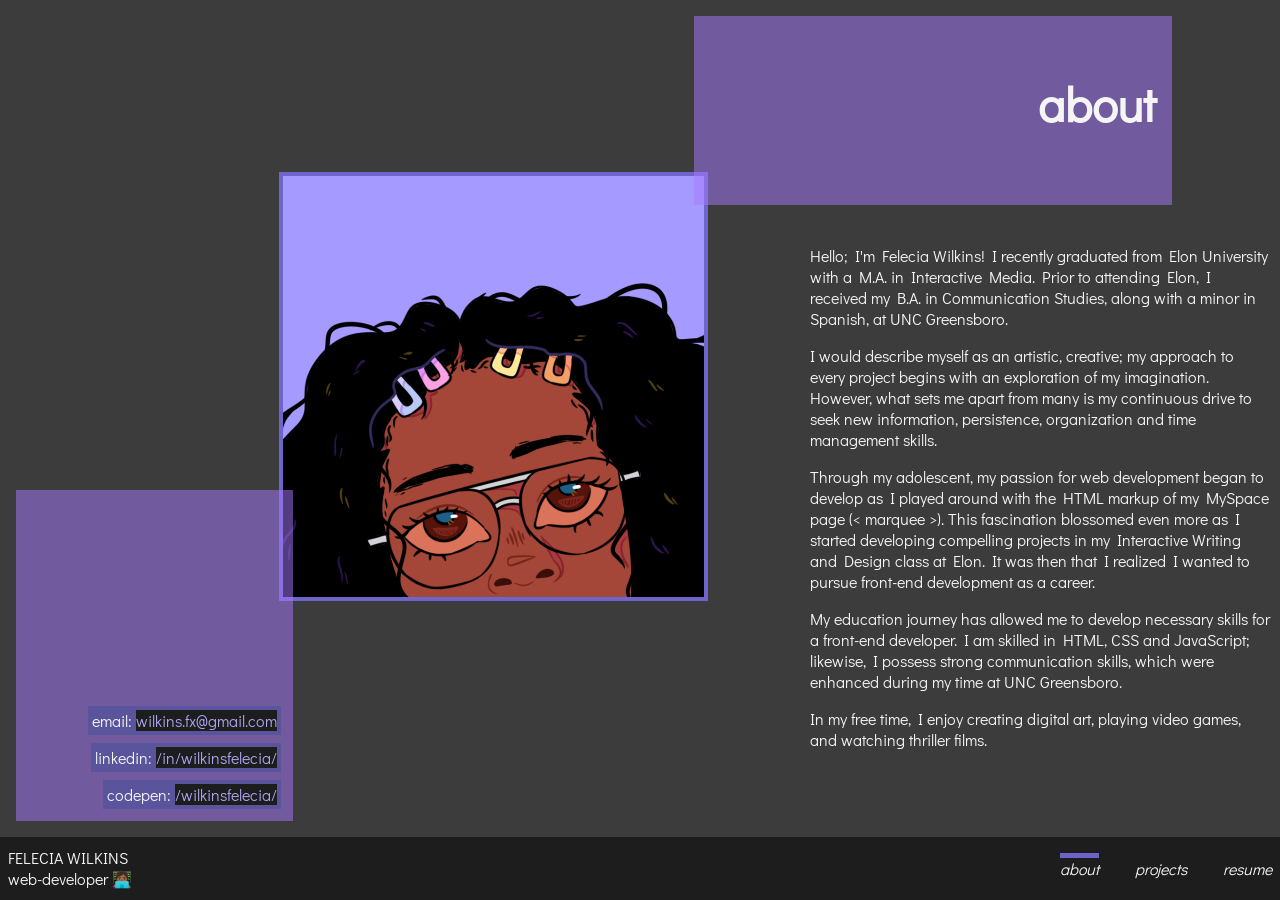
==== index.html @ f7dc7298 "updated nav" ====
<!DOCTYPE html>
<html>

<head>
    <title>felecia wilkins ♡</title>

    <meta name="viewport" content="width=device-width, initial-scale=1.0">
    <link href="https://fonts.googleapis.com/css2?family=Didact+Gothic&family=Playfair+Display&display=swap" rel="stylesheet"> 

    <link rel="stylesheet" href="css/main--style.css"/>
    <link rel="stylesheet" href="css/about--style.css"/>
</head>


<body>

<div id="main--container">
        <section id="about--title">
            <h2>about</h2>
        </section>

        <section id="about--image">
            <img src="/images/avatar.png"/>
        </section>

        <section id="about--links">
            <p>email: <a href="mailto:wilkins.fx@gmail.com" target="_self">wilkins.fx@gmail.com</a></p>
            <p>linkedin: <a href="https://www.linkedin.com/in/wilkinsfelecia/" target="_blank">/in/wilkinsfelecia/</a></p>
            <p>codepen: <a href="https://codepen.io/wilkinsfelecia" target="_blank">/wilkinsfelecia/</a></p>
        </section>

        <section id="about--details">
            <p>Hello; I'm Felecia Wilkins! I recently graduated from Elon University with a M.A. in Interactive Media. Prior to attending Elon, I received my B.A. in Communication Studies, along with a minor in Spanish, at UNC Greensboro.</p>

<p>I would describe myself as an artistic, creative; my approach to every project begins with an exploration of my imagination. However, what sets me apart from many is my continuous drive to seek new information, persistence, organization and time management skills.</p>

<p>Through my adolescent, my passion for web development began to develop as I played around with the HTML markup of my MySpace page (< marquee >). This fascination blossomed even more as I started developing compelling projects in my Interactive Writing and Design class at Elon. It was then that I realized I wanted to pursue front-end development as a career.</p>

<p>My education journey has allowed me to develop necessary skills for a front-end developer. I am skilled in HTML, CSS and JavaScript; likewise, I possess strong communication skills, which were enhanced during my time at UNC Greensboro.</p>

<p>In my free time, I enjoy creating digital art, playing video games, and watching thriller films.</p>
        </section>

    <footer>

        <section id="footer--title">
            <p>FELECIA WILKINS</p>
            <p>web-developer 👩🏾‍💻</p>
        </section>

        <section id="footer--links">
            <a href="/" class="active">about</a>
            <a href="/projects.html">projects</a>
            <a href="/files/Wilkins-Felecia-Resume-2020.pdf" target="_blank">resume</a>
        </section>

    </footer>
</div>


</body>
</html>
---- css/main--style.css ----
* {box-sizing: border-box;}
body, html {
    margin: 0; padding: 0;
    font-family: Didact Gothic, sans-serif;
}
a {text-decoration: none;}
a:hover {transition: .5s ease-in-out;}
---- css/about--style.css ----
#main--container {
    display: grid;
    grid-template-columns: .5fr .25fr 1fr .25fr 1fr .25fr;
    grid-template-rows: .5fr .25fr 1fr .25fr 1fr .25fr;

    height: 100vh;
    background: #3C3C3C;
    color: whitesmoke;

    grid-gap: 1em;
}

#main--container > * {padding: .5em;}

#about--title {
    grid-column: 4/6;
    grid-row: 1/3;

    background:  rgba(165, 123, 255, .5);

    text-align: right;
    font-size: 2em;
    order: 1;

    margin-top: .5em;
}

#about--image {
    grid-column: 2/5;
    grid-row: 3/5;
    display: flex;
    align-items: center;
    justify-content: center;
}

#about--image img {
    border: .25em solid rgb(111, 100, 204);
}

#about--links {
    grid-column: 1/3;
    grid-row: 4/6;

    background:  rgba(165, 123, 255, .5);

    display: flex;
    flex-flow: column wrap;
    align-items: flex-end;
    justify-content: flex-end;
    
    margin-left: 1em;
}

#about--links a {
    color: #aba5f2;
    background: #1D1D1D;
}

#about--links a:hover {
    /* filter: blur(.10em); */

    background: whitesmoke;
    color: black;
}

#about--links p {background: #5a549c; margin: .25em; padding: .25em;}

#about--details {
    grid-column: 5/7;
    grid-row: 3/6;

    height: 60vh;
    overflow-y: scroll;
}

footer {
    grid-column: 1/7;
    grid-row: 6/7;

    background: #1D1D1D;
    color: whitesmoke;

    display: flex;
    align-items: center;
    justify-content: flex-end;
}

footer p {margin: 0;}

#footer--title {
    margin-right: auto;
}

#footer--links a {
    margin-right: 2em;

    color: whitesmoke;
    font-style: italic;
}

#footer--links a:last-child {
    margin-right: 0em;
}

#footer--links a:hover {
    color: #7872c2;
}

footer .active {
    border-top: 5px solid #6c62c7;
}

@media (max-width: 920px) {
    #main--container {
        display: flex;
        flex-direction: column;
        height: auto;
    }

    #about--title {
        order: 0; 
        
        text-align: center;
        font-size: 2.5em;
        margin-top: 0em;
    }

    #about--title h2 {padding: 0; margin: 0;}

    #about--details {
        height: auto;
        overflow-y: auto;
    }

    #about--links {
        align-items: center;
        margin-left: 0em;

        order: 4;

        flex-direction: row;
        justify-content: space-evenly;
    }

    #about--image img {width: 45%; border-radius: 50%;}

    footer {order: 5;}
}



@media (max-width: 390px) {
    footer {
        display: flex;
        flex-flow: column wrap;
        align-items: center;
    }

    footer a {padding-left: .5em;}

    footer .active {
        border-left: 5px solid #6c62c7;
        border-top: none;
    }

    #footer--title {
        margin-right: 0em;
        margin-top: 1em;
        order: 1;
    }
    
    #footer--links a {
        margin-right: 0em;
    
        color: whitesmoke;
        font-style: italic;
        text-align: center;

        display: flex;
        flex-flow: column wrap;
    }
}
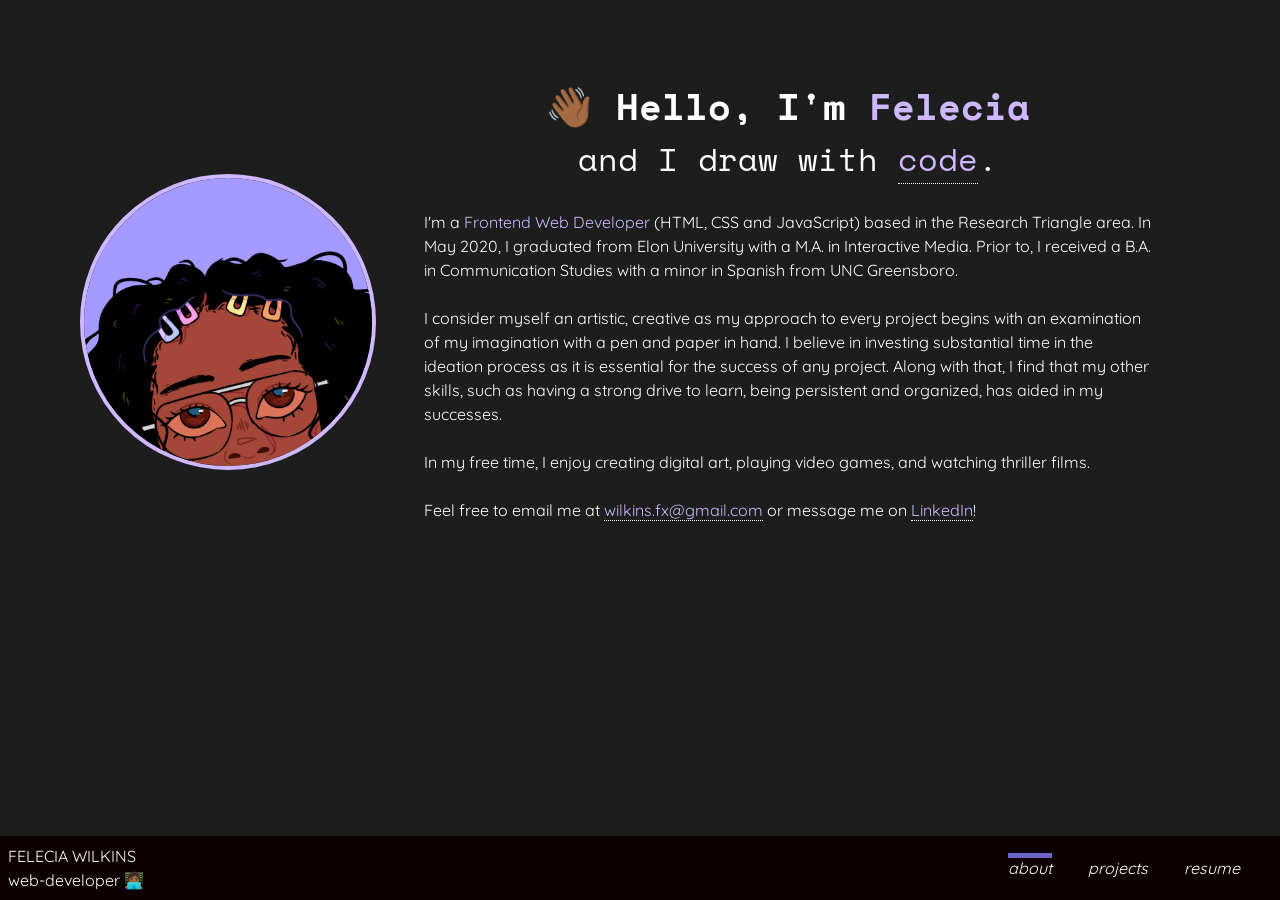
==== commit bb8c6fc5: "re-designed about page + added projects page" ====
--- a/index.html
+++ b/index.html
@@ -3,9 +3,11 @@
 
 <head>
     <title>felecia wilkins ♡</title>
+    <link rel="icon" type="image/png" href="/images/favicon.png"/>
 
     <meta name="viewport" content="width=device-width, initial-scale=1.0">
-    <link href="https://fonts.googleapis.com/css2?family=Didact+Gothic&family=Playfair+Display&display=swap" rel="stylesheet"> 
+    <link rel="preconnect" href="https://fonts.gstatic.com">
+    <link href="https://fonts.googleapis.com/css2?family=Space+Mono:wght@400;700&family=Quicksand&display=swap" rel="stylesheet"> 
 
     <link rel="stylesheet" href="css/main--style.css"/>
     <link rel="stylesheet" href="css/about--style.css"/>
@@ -13,50 +15,56 @@
 
 
 <body>
+    <div id="main--container">
+        <section id="img--container">
+            <img src="images/avatar.png" alt="digital self portrait"/>
+        </section>  
 
-<div id="main--container">
-        <section id="about--title">
-            <h2>about</h2>
+        <section id="about--container">
+            <section id="about--title">
+                <h1>👋🏾 Hello, I'm <span style="color: #CEB8FF;">Felecia</span></h1>
+                <p>and I draw with <a href="https://codepen.io/wilkinsfelecia" target="_blank">code</a>.</p>
+            </section> 
+
+            <section id="about--text">
+                <p>
+                    I'm a <span style="color: #CEB8FF;">Frontend Web Developer</span> (HTML, CSS and JavaScript) based in the Research Triangle area. In May 2020, I graduated from Elon University with a M.A. in Interactive Media.
+                    Prior to, I received a B.A. in Communication Studies with a minor in Spanish from UNC Greensboro.
+                </p>
+
+                <p>
+                    I consider myself an artistic, creative as my approach to every project begins with an examination of my imagination with a pen and paper in hand.
+                    I believe in investing substantial time in the ideation process as it is essential for the success of any project. Along with that, 
+                    I find that my other skills, such as having a strong drive to learn, being persistent and organized, has aided in my successes.
+                </p>
+
+                <p>
+                    In my free time, I enjoy creating digital art, playing video games, and watching thriller films. 
+                </p>
+
+                <p>
+                    Feel free to email me at <a href="mailto:wilkins.fx@gmail.com" target="_self">wilkins.fx@gmail.com</a> or message me on <a href="https://www.linkedin.com/in/wilkinsfelecia/" target="_blank">LinkedIn</a>!
+                </p>
+            </section>
         </section>
+    </div>
 
-        <section id="about--image">
-            <img src="/images/avatar.png"/>
-        </section>
 
-        <section id="about--links">
-            <p>email: <a href="mailto:wilkins.fx@gmail.com" target="_self">wilkins.fx@gmail.com</a></p>
-            <p>linkedin: <a href="https://www.linkedin.com/in/wilkinsfelecia/" target="_blank">/in/wilkinsfelecia/</a></p>
-            <p>codepen: <a href="https://codepen.io/wilkinsfelecia" target="_blank">/wilkinsfelecia/</a></p>
-        </section>
 
-        <section id="about--details">
-            <p>Hello; I'm Felecia Wilkins! I recently graduated from Elon University with a M.A. in Interactive Media. Prior to attending Elon, I received my B.A. in Communication Studies, along with a minor in Spanish, at UNC Greensboro.</p>
+<footer>
 
-<p>I would describe myself as an artistic, creative; my approach to every project begins with an exploration of my imagination. However, what sets me apart from many is my continuous drive to seek new information, persistence, organization and time management skills.</p>
+    <section id="footer--title">
+        <p>FELECIA WILKINS</p>
+        <p>web-developer 👩🏾‍💻</p>
+    </section>
 
-<p>Through my adolescent, my passion for web development began to develop as I played around with the HTML markup of my MySpace page (< marquee >). This fascination blossomed even more as I started developing compelling projects in my Interactive Writing and Design class at Elon. It was then that I realized I wanted to pursue front-end development as a career.</p>
+    <section id="footer--links">
+        <a href="/" class="active">about</a>
+        <a href="/projects.html">projects</a>
+        <a href="/files/Wilkins-Felecia-Resume-2020.pdf" target="_blank">resume</a>
+    </section>
 
-<p>My education journey has allowed me to develop necessary skills for a front-end developer. I am skilled in HTML, CSS and JavaScript; likewise, I possess strong communication skills, which were enhanced during my time at UNC Greensboro.</p>
-
-<p>In my free time, I enjoy creating digital art, playing video games, and watching thriller films.</p>
-        </section>
-
-    <footer>
-
-        <section id="footer--title">
-            <p>FELECIA WILKINS</p>
-            <p>web-developer 👩🏾‍💻</p>
-        </section>
-
-        <section id="footer--links">
-            <a href="/" class="active">about</a>
-            <a href="/projects.html">projects</a>
-            <a href="/files/Wilkins-Felecia-Resume-2020.pdf" target="_blank">resume</a>
-        </section>
-
-    </footer>
-</div>
-
+</footer>
 
 </body>
 </html>
--- a/css/main--style.css
+++ b/css/main--style.css
@@ -1,7 +1,92 @@
-* {box-sizing: border-box;}
+* {
+    box-sizing: border-box;
+    margin: 0; padding: 0;
+}
+
 body, html {
     margin: 0; padding: 0;
-    font-family: Didact Gothic, sans-serif;
+    height: 100vh;
+
+    background: #1D1D1D;
+    color: #FFF;
+    font: 1em Quicksand;
+
+    line-height: 1.5em;
 }
-a {text-decoration: none;}
-a:hover {transition: .5s ease-in-out;}
+
+a {
+    text-decoration: none;
+    color: #CEB8FF;
+
+    border-bottom: .05em dotted #FFF;
+}
+
+a:hover {
+    transition: .5s ease-in-out;
+    color: #FFF;
+    border-bottom: .05em dotted #CEB8FF;
+}
+
+footer {
+    position: fixed;
+    bottom: 0;
+    width: 100vw;
+
+    background: #0D0000;
+    color: #FFF;
+
+    display: flex;
+    align-items: center;
+    padding: .5em;
+}
+
+footer .active {
+    border-top: 5px solid #6c62c7;
+}
+
+#footer--links {
+    margin-left: auto;
+}
+
+#footer--links a {
+    color: #FFF;
+    font-style: italic;
+    margin-right: 2em;
+
+    border-bottom: none;
+}
+
+#footer--links a:hover, #footer--links a:focus {
+    color: #CEB8FF;
+}
+
+
+@media (max-width: 560px) {
+    footer {
+       flex-flow: column wrap;
+       justify-content: center;
+    }
+
+    #footer--links {
+        margin-left: 0;
+        margin-bottom: .5em;
+
+        display: flex;
+        flex-flow: column wrap; 
+    }
+
+    #footer--links a {
+        margin-right: 0;
+        padding-left: 10px;
+    }
+
+    #footer--title {
+        order: 2;
+    }
+
+
+    footer .active {
+        border-top: none;
+        border-left: 5px solid #6c62c7;
+    }
+}
--- a/css/about--style.css
+++ b/css/about--style.css
@@ -1,182 +1,60 @@
 #main--container {
-    display: grid;
-    grid-template-columns: .5fr .25fr 1fr .25fr 1fr .25fr;
-    grid-template-rows: .5fr .25fr 1fr .25fr 1fr .25fr;
+    display: flex;
+    flex-flow: row nowrap;
+    align-items: center;
 
-    height: 100vh;
-    background: #3C3C3C;
-    color: whitesmoke;
-
-    grid-gap: 1em;
+    padding: 5em;
 }
 
-#main--container > * {padding: .5em;}
+#img--container {
+    flex: 1  100%;
+}
+
+#img--container img {
+    width: 100%;
+
+    border-radius: 50%;
+    border: .25em solid #CEB8FF;
+}
 
 #about--title {
-    grid-column: 4/6;
-    grid-row: 1/3;
+    text-align: center;
 
-    background:  rgba(165, 123, 255, .5);
-
-    text-align: right;
+    font-family: Space Mono, monospace;
     font-size: 2em;
-    order: 1;
-
-    margin-top: .5em;
+    line-height: .15em;
 }
 
-#about--image {
-    grid-column: 2/5;
-    grid-row: 3/5;
-    display: flex;
-    align-items: center;
-    justify-content: center;
+#about--container {
+    padding: 1.5em;
 }
 
-#about--image img {
-    border: .25em solid rgb(111, 100, 204);
+#about--container p {
+    margin: 1.5em;
 }
 
-#about--links {
-    grid-column: 1/3;
-    grid-row: 4/6;
-
-    background:  rgba(165, 123, 255, .5);
-
-    display: flex;
-    flex-flow: column wrap;
-    align-items: flex-end;
-    justify-content: flex-end;
-    
-    margin-left: 1em;
-}
-
-#about--links a {
-    color: #aba5f2;
-    background: #1D1D1D;
-}
-
-#about--links a:hover {
-    /* filter: blur(.10em); */
-
-    background: whitesmoke;
-    color: black;
-}
-
-#about--links p {background: #5a549c; margin: .25em; padding: .25em;}
-
-#about--details {
-    grid-column: 5/7;
-    grid-row: 3/6;
-
-    height: 60vh;
-    overflow-y: scroll;
-}
-
-footer {
-    grid-column: 1/7;
-    grid-row: 6/7;
-
-    background: #1D1D1D;
-    color: whitesmoke;
-
-    display: flex;
-    align-items: center;
-    justify-content: flex-end;
-}
-
-footer p {margin: 0;}
-
-#footer--title {
-    margin-right: auto;
-}
-
-#footer--links a {
-    margin-right: 2em;
-
-    color: whitesmoke;
-    font-style: italic;
-}
-
-#footer--links a:last-child {
-    margin-right: 0em;
-}
-
-#footer--links a:hover {
-    color: #7872c2;
-}
-
-footer .active {
-    border-top: 5px solid #6c62c7;
-}
-
-@media (max-width: 920px) {
+@media (max-width: 890px) {
     #main--container {
-        display: flex;
-        flex-direction: column;
-        height: auto;
+        flex-flow: column wrap;  
     }
 
     #about--title {
-        order: 0; 
-        
-        text-align: center;
-        font-size: 2.5em;
-        margin-top: 0em;
+        font-size: 1.3em;
+        line-height: .5em;
     }
 
-    #about--title h2 {padding: 0; margin: 0;}
-
-    #about--details {
-        height: auto;
-        overflow-y: auto;
+    #img--container {
+        display: flex;
+        justify-content: center;
     }
-
-    #about--links {
-        align-items: center;
-        margin-left: 0em;
-
-        order: 4;
-
-        flex-direction: row;
-        justify-content: space-evenly;
+    
+    #img--container img {
+        width: 50%;
     }
-
-    #about--image img {width: 45%; border-radius: 50%;}
-
-    footer {order: 5;}
 }
 
-
-
-@media (max-width: 390px) {
-    footer {
-        display: flex;
-        flex-flow: column wrap;
-        align-items: center;
-    }
-
-    footer a {padding-left: .5em;}
-
-    footer .active {
-        border-left: 5px solid #6c62c7;
-        border-top: none;
-    }
-
-    #footer--title {
-        margin-right: 0em;
-        margin-top: 1em;
-        order: 1;
-    }
-    
-    #footer--links a {
-        margin-right: 0em;
-    
-        color: whitesmoke;
-        font-style: italic;
-        text-align: center;
-
-        display: flex;
-        flex-flow: column wrap;
+@media (max-width: 560px) {
+    #about--title {
+        line-height: 1em;
     }
 }
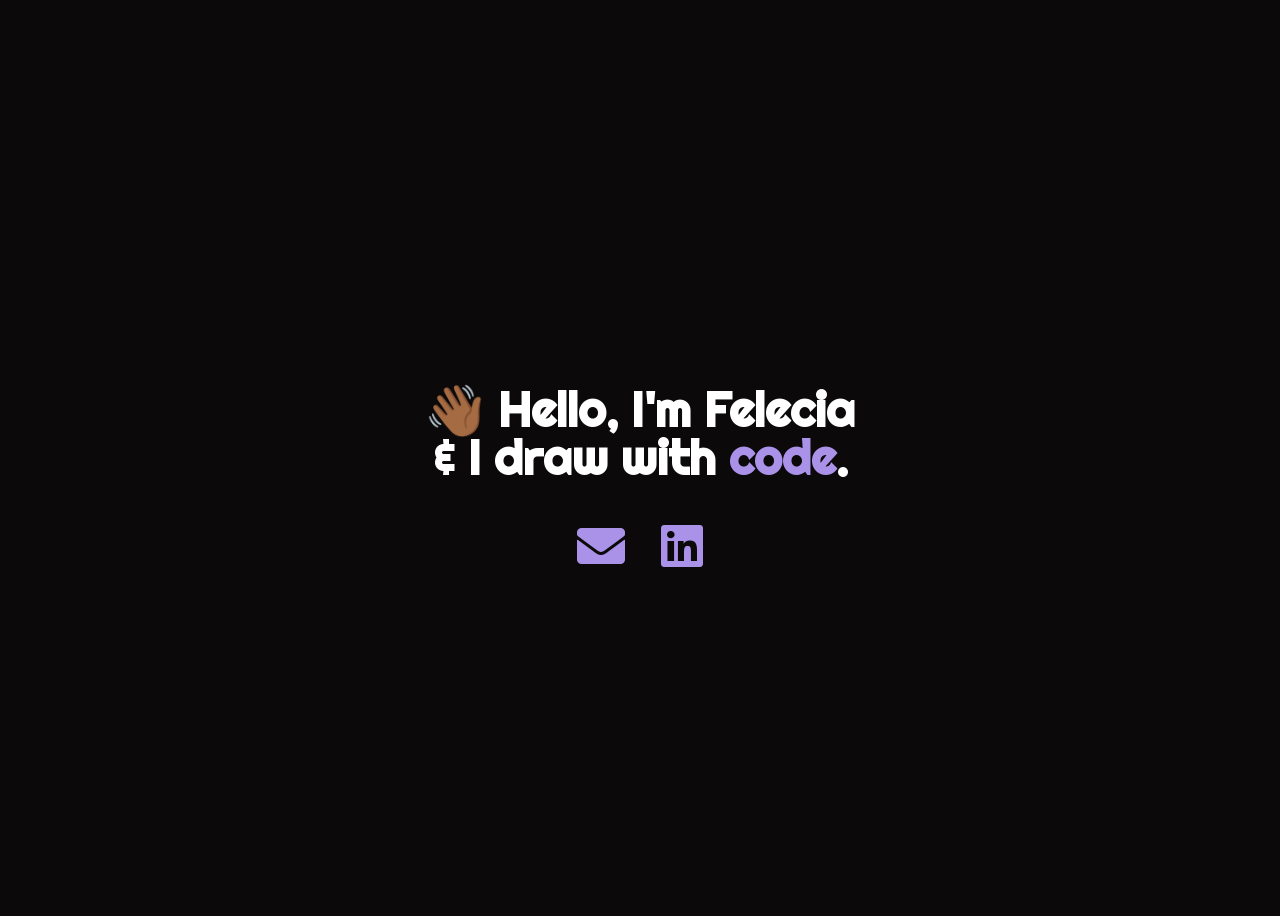
==== commit 31965b6a: "initial design / landing page" ====
--- a/index.html
+++ b/index.html
@@ -1,70 +1,35 @@
 <!DOCTYPE html>
-<html>
+<html lang="en">
+<head>
+    <meta charset="UTF-8">
+    <meta http-equiv="X-UA-Compatible" content="IE=edge">
+    <meta name="viewport" content="width=device-width, initial-scale=1.0">
+    <link rel="icon" href="images/favicon.png">
+    <title>felecia wilkins ♡</title>
 
-<head>
-    <title>felecia wilkins ♡</title>
-    <link rel="icon" type="image/png" href="/images/favicon.png"/>
+    <link rel="preconnect" href="https://fonts.googleapis.com">
+    <link rel="preconnect" href="https://fonts.gstatic.com" crossorigin>
+    <link href="https://fonts.googleapis.com/css2?family=Righteous&display=swap" rel="stylesheet"> 
 
-    <meta name="viewport" content="width=device-width, initial-scale=1.0">
-    <link rel="preconnect" href="https://fonts.gstatic.com">
-    <link href="https://fonts.googleapis.com/css2?family=Space+Mono:wght@400;700&family=Quicksand&display=swap" rel="stylesheet"> 
+    <link rel="stylesheet" href="https://cdnjs.cloudflare.com/ajax/libs/font-awesome/5.15.4/css/all.min.css" />
 
-    <link rel="stylesheet" href="css/main--style.css"/>
-    <link rel="stylesheet" href="css/about--style.css"/>
+    <link rel="stylesheet" href="css/main.css" />
+    <link rel="stylesheet" href="css/about.css" />
 </head>
+<body>
+    <section class="about">
+        <h1>👋🏾 Hello, I'm Felecia<br/>
+            &amp; I draw with <a href="https://codepen.io/wilkinsfelecia" target="_blank">code</a>.
+        </h1>
 
-
-<body>
-    <div id="main--container">
-        <section id="img--container">
-            <img src="images/avatar.png" alt="digital self portrait"/>
-        </section>  
-
-        <section id="about--container">
-            <section id="about--title">
-                <h1>👋🏾 Hello, I'm <span style="color: #CEB8FF;">Felecia</span></h1>
-                <p>and I draw with <a href="https://codepen.io/wilkinsfelecia" target="_blank">code</a>.</p>
-            </section> 
-
-            <section id="about--text">
-                <p>
-                    I'm a <span style="color: #CEB8FF;">Frontend Web Developer</span> (HTML, CSS and JavaScript) based in the Research Triangle area. In May 2020, I graduated from Elon University with a M.A. in Interactive Media.
-                    Prior to, I received a B.A. in Communication Studies with a minor in Spanish from UNC Greensboro.
-                </p>
-
-                <p>
-                    I consider myself an artistic, creative as my approach to every project begins with an examination of my imagination with a pen and paper in hand.
-                    I believe in investing substantial time in the ideation process as it is essential for the success of any project. Along with that, 
-                    I find that my other skills, such as having a strong drive to learn, being persistent and organized, has aided in my successes.
-                </p>
-
-                <p>
-                    In my free time, I enjoy creating digital art, playing video games, and watching thriller films. 
-                </p>
-
-                <p>
-                    Feel free to email me at <a href="mailto:wilkins.fx@gmail.com" target="_self">wilkins.fx@gmail.com</a> or message me on <a href="https://www.linkedin.com/in/wilkinsfelecia/" target="_blank">LinkedIn</a>!
-                </p>
-            </section>
-        </section>
-    </div>
-
-
-
-<footer>
-
-    <section id="footer--title">
-        <p>FELECIA WILKINS</p>
-        <p>web-developer 👩🏾‍💻</p>
+        <div class="connect">
+            <a href="mailto:wilkins.fx@gmail.com">
+                <i class="fas fa-envelope fa-3x"></i>
+            </a>
+            <a href="https://www.linkedin.com/in/wilkinsfelecia/" target="_blank">
+                <i class="fab fa-linkedin fa-3x"></i>
+            </a>
+        </div>
     </section>
-
-    <section id="footer--links">
-        <a href="/" class="active">about</a>
-        <a href="/projects.html">projects</a>
-        <a href="/files/Wilkins-Felecia-Resume-2020.pdf" target="_blank">resume</a>
-    </section>
-
-</footer>
-
 </body>
 </html>
--- a/css/main.css
+++ b/css/main.css
@@ -0,0 +1,30 @@
+body {
+  background-color: #0b090a;
+  color: #fff;
+  overflow: hidden;
+
+  display: flex;
+  justify-content: center;
+  align-items: center;
+  height: 100vh;
+  text-align: center;
+  line-height: 1;
+  font-family: "Righteous", cursive;
+}
+
+a {
+  color: #a992e8;
+  text-decoration: none;
+}
+    a:hover {
+        color: #fff;
+        transition: 0.5s all;
+        background-color: #5c31d3;
+    }
+
+h1 {
+  font-size: 3em;
+}
+h2 {
+  font-size: 2.5em;
+}
--- a/css/about.css
+++ b/css/about.css
@@ -0,0 +1,8 @@
+.connect a {
+  text-decoration: none;
+  margin: 0 1em;
+}
+    .connect a:hover {
+      fill: #fff;
+      background-color: transparent;
+    }
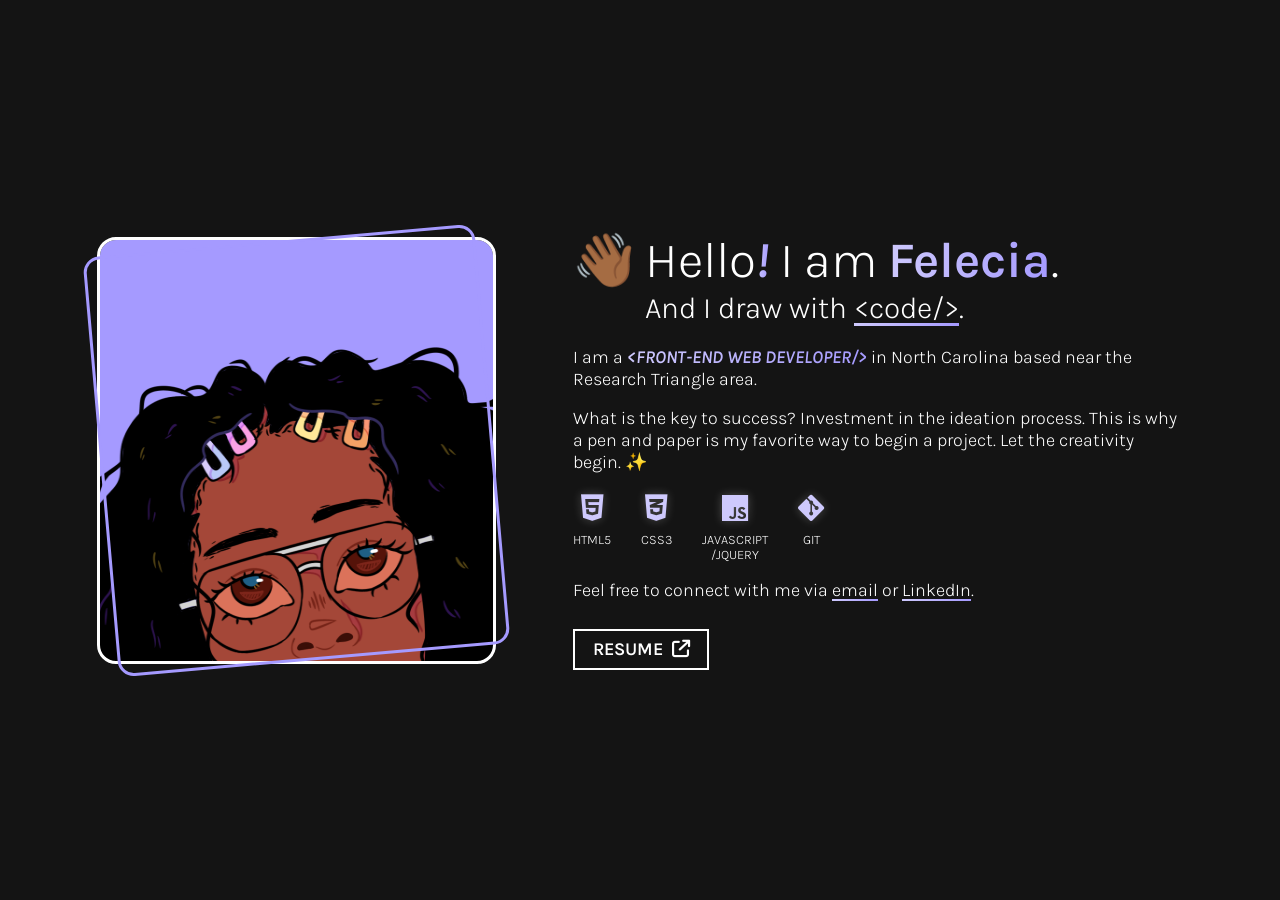
==== commit 47cce352: "Redesign portfolio" ====
--- a/index.html
+++ b/index.html
@@ -1,5 +1,6 @@
 <!DOCTYPE html>
 <html lang="en">
+
 <head>
     <meta charset="UTF-8">
     <meta http-equiv="X-UA-Compatible" content="IE=edge">
@@ -7,29 +8,95 @@
     <link rel="icon" href="images/favicon.png">
     <title>felecia wilkins ♡</title>
 
+    <!-- Google Tag Manager -->
+    <script>(function (w, d, s, l, i) {
+            w[l] = w[l] || []; w[l].push({
+                'gtm.start':
+                    new Date().getTime(), event: 'gtm.js'
+            }); var f = d.getElementsByTagName(s)[0],
+                j = d.createElement(s), dl = l != 'dataLayer' ? '&l=' + l : ''; j.async = true; j.src =
+                    'https://www.googletagmanager.com/gtm.js?id=' + i + dl; f.parentNode.insertBefore(j, f);
+        })(window, document, 'script', 'dataLayer', 'GTM-NSGBGG9');</script>
+    <!-- End Google Tag Manager -->
+
     <link rel="preconnect" href="https://fonts.googleapis.com">
     <link rel="preconnect" href="https://fonts.gstatic.com" crossorigin>
-    <link href="https://fonts.googleapis.com/css2?family=Righteous&display=swap" rel="stylesheet"> 
+    <link href="https://fonts.googleapis.com/css2?family=Karla:ital,wght@0,300;0,600;1,300;1,600&display=swap"
+        rel="stylesheet">
 
-    <link rel="stylesheet" href="https://cdnjs.cloudflare.com/ajax/libs/font-awesome/5.15.4/css/all.min.css" />
+    <link rel="stylesheet" href="https://cdnjs.cloudflare.com/ajax/libs/font-awesome/6.2.0/css/all.min.css"
+        integrity="sha512-xh6O/CkQoPOWDdYTDqeRdPCVd1SpvCA9XXcUnZS2FmJNp1coAFzvtCN9BmamE+4aHK8yyUHUSCcJHgXloTyT2A=="
+        crossorigin="anonymous" referrerpolicy="no-referrer" />
+    <link rel="stylesheet" href="./css/main.css" />
+</head>
 
-    <link rel="stylesheet" href="css/main.css" />
-    <link rel="stylesheet" href="css/about.css" />
-</head>
 <body>
-    <section class="about">
-        <h1>👋🏾 Hello, I'm Felecia<br/>
-            &amp; I draw with <a href="https://codepen.io/wilkinsfelecia" target="_blank">code</a>.
-        </h1>
+    <!-- Google Tag Manager (noscript) -->
+    <noscript><iframe src="https://www.googletagmanager.com/ns.html?id=GTM-NSGBGG9" height="0" width="0"
+            style="display:none;visibility:hidden"></iframe></noscript>
+    <!-- End Google Tag Manager (noscript) -->
 
-        <div class="connect">
-            <a href="mailto:wilkins.fx@gmail.com">
-                <i class="fas fa-envelope fa-3x"></i>
-            </a>
-            <a href="https://www.linkedin.com/in/wilkinsfelecia/" target="_blank">
-                <i class="fab fa-linkedin fa-3x"></i>
-            </a>
+    <section class="container">
+        <figure class="about__visuals">
+            <span class="about__visuals-border">&nbsp;</span>
+            <img src="/images/avatar.png" alt="Graphic of Felecia" class="about__visuals-img" />
+            <figcaption class="about__visuals-caption"><span>🤡</span></figcaption>
+        </figure>
+
+        <div class="about__text">
+            <div class="about__heading">
+                <div class="about__heading-emoji">
+                    <span class="emoji">👋🏾</span>
+                </div>
+                <div class="about__heading-text">
+                    <h1>
+                        Hello<span class="text-gradient">!</span> I am <span class="text-gradient">Felecia</span>.
+                    </h1>
+                    <h2>And I draw with <a href="https://codepen.io/wilkinsfelecia" target="_blank">&lt;code/&gt;</a>.
+                    </h2>
+                </div>
+            </div>
+
+            <div>
+                <p>I am a <span class="text-gradient">&lt;FRONT-END WEB DEVELOPER/&gt;</span> in North Carolina based
+                    near the Research Triangle area.
+                </p>
+
+                <p>
+                    What is the key to success? Investment in the ideation process. This is why a pen and paper is my
+                    favorite way to begin a project. Let the creativity begin. ✨
+                </p>
+
+                <div class="tech">
+                    <div class="tech-icon">
+                        <i class="fa-brands fa-html5"></i>
+                        <p>HTML5</p>
+                    </div>
+
+                    <div class="tech-icon">
+                        <i class="fa-brands fa-css3-alt"></i>
+                        <p>CSS3</p>
+                    </div>
+
+                    <div class="tech-icon">
+                        <i class="fa-brands fa-js"></i>
+                        <p>JavaScript<br />/jQuery</p>
+                    </div>
+
+                    <div class="tech-icon">
+                        <i class="fa-brands fa-git-alt"></i>
+                        <p>Git</p>
+                    </div>
+                </div>
+
+                <p>Feel free to connect with me via <a href="mailto:wilkins.fx@gmail.com">email</a> or <a
+                        href="https://www.linkedin.com/in/wilkinsfelecia/" target="_blank">LinkedIn</a>.</p>
+
+                <a href="https://docs.google.com/document/d/1zybC9c34iI5S-Da6lhlMwvI03K6468CwRfnj0Cnmxrc/edit"
+                    target="_blank" class="btn-resume">Resume <i class="fa-solid fa-arrow-up-right-from-square"></i></a>
+            </div>
         </div>
     </section>
 </body>
+
 </html>
--- a/css/main.css
+++ b/css/main.css
@@ -1,30 +1,316 @@
+*,
+*:before,
+*:after {
+  margin: 0;
+  padding: 0;
+  box-sizing: border-box;
+}
+
+:root {
+  font-size: 62.5%;
+  font-family: "Karla", sans-serif;
+}
+
 body {
-  background-color: #0b090a;
-  color: #fff;
+  background-color: #141414;
+  color: #FFF;
+  font-size: 1.8rem;
+  font-weight: 300;
+}
+
+a,
+a:active,
+a:link,
+a:visited {
+  display: inline-block;
+  color: #FFF;
+  text-decoration: none;
+  vertical-align: text-bottom;
+  position: relative;
   overflow: hidden;
-
+}
+
+a::after {
+  content: "";
+  position: absolute;
+  bottom: 0;
+  left: 0;
+  width: 100%;
+  height: 2.5px;
+  background-color: #a59aff;
+  transition: all 1s;
+}
+
+@supports ((-webkit-background-clip: text) or (background-clip: text)) {
+  a::after {
+    background-image: linear-gradient(to right, #CEC9FD, #a59aff);
+  }
+}
+a:hover,
+a:focus {
+  text-decoration: none;
+}
+a:hover:after,
+a:focus:after {
+  transform: translateX(20rem);
+}
+
+p {
+  margin: 1.75rem 0;
+}
+
+@-webkit-keyframes anim-pulsate {
+  0% {
+    transform: scale(1);
+  }
+  50% {
+    transform: scale(1.25);
+  }
+  100% {
+    transform: scale(1);
+  }
+}
+
+@keyframes anim-pulsate {
+  0% {
+    transform: scale(1);
+  }
+  50% {
+    transform: scale(1.25);
+  }
+  100% {
+    transform: scale(1);
+  }
+}
+@-webkit-keyframes anim-wave {
+  0% {
+    transform: rotate(0deg);
+  }
+  10% {
+    transform: rotate(15deg);
+  }
+  20% {
+    transform: rotate(-5deg);
+  }
+  30% {
+    transform: rotate(10deg);
+  }
+  40% {
+    transform: rotate(15deg);
+  }
+  70% {
+    transform: rotate(-3deg);
+  }
+  80% {
+    transform: rotate(0deg);
+  }
+  100% {
+    transform: rotate(0deg);
+  }
+}
+@keyframes anim-wave {
+  0% {
+    transform: rotate(0deg);
+  }
+  10% {
+    transform: rotate(15deg);
+  }
+  20% {
+    transform: rotate(-5deg);
+  }
+  30% {
+    transform: rotate(10deg);
+  }
+  40% {
+    transform: rotate(15deg);
+  }
+  70% {
+    transform: rotate(-3deg);
+  }
+  80% {
+    transform: rotate(0deg);
+  }
+  100% {
+    transform: rotate(0deg);
+  }
+}
+.container {
   display: flex;
+  align-items: center;
   justify-content: center;
-  align-items: center;
+  -moz-column-gap: 8rem;
+       column-gap: 8rem;
+  padding: 10rem;
   height: 100vh;
+}
+
+.about__visuals {
+  display: grid;
+  place-items: center;
+  width: 42.1rem;
+  height: 42.1rem;
+}
+.about__visuals-border {
+  grid-row: 1;
+  grid-column: 1;
+  width: 100%;
+  height: 100%;
+  border: 3px solid #a59aff;
+  border-radius: 1.6rem;
+  transform: rotate(-5deg);
+  z-index: 100;
+}
+.about__visuals-img {
+  grid-row: 1;
+  grid-column: 1;
+  border-radius: 1.6rem;
+  outline: 3px solid #FFF;
+  width: 100%;
+  height: 100%;
+}
+.about__visuals-caption {
+  grid-row: 1;
+  grid-column: 1;
+  width: 100%;
+  height: 100%;
+  font-size: 2rem;
+  background-image: linear-gradient(to bottom, rgba(206, 201, 253, 0.5), rgba(165, 154, 255, 0.5));
+  border-radius: 1.6rem;
+  transition: all 0.5s;
+  opacity: 0;
+  display: grid;
+  place-items: center;
+}
+.about__visuals:hover .about__visuals-caption {
+  opacity: 1;
+}
+.about__visuals:hover .about__visuals-caption span {
+  -webkit-animation-name: anim-pulsate;
+          animation-name: anim-pulsate;
+  -webkit-animation-duration: 2s;
+          animation-duration: 2s;
+  -webkit-animation-play-state: running;
+          animation-play-state: running;
+  -webkit-animation-iteration-count: infinite;
+          animation-iteration-count: infinite;
+}
+
+.about__text {
+  width: 65rem;
+}
+
+.text-gradient {
+  color: #CEC9FD;
+  font-weight: 600;
+}
+.text-gradient:first-of-type {
+  font-style: italic;
+}
+
+@supports ((-webkit-background-clip: text) or (background-clip: text)) {
+  .text-gradient {
+    background-image: linear-gradient(to right, #CEC9FD, #a59aff);
+    -webkit-background-clip: text;
+            background-clip: text;
+    color: transparent;
+  }
+}
+.about__heading {
+  display: flex;
+  -moz-column-gap: 1rem;
+       column-gap: 1rem;
+  margin-bottom: 2rem;
+}
+.about__heading .emoji {
+  display: inline-block;
+}
+.about__heading-emoji,
+.about__heading h1 {
+  font-size: 5rem;
+  font-weight: 300;
+}
+.about__heading h2 {
+  font-size: 3rem;
+  font-weight: 300;
+}
+.about__heading:hover .emoji {
+  -webkit-animation-name: anim-wave;
+          animation-name: anim-wave;
+  -webkit-animation-duration: 2s;
+          animation-duration: 2s;
+  -webkit-animation-play-state: running;
+          animation-play-state: running;
+  -webkit-animation-iteration-count: infinite;
+          animation-iteration-count: infinite;
+}
+
+.tech {
+  display: flex;
+  -moz-column-gap: 3rem;
+       column-gap: 3rem;
+}
+.tech-icon {
   text-align: center;
-  line-height: 1;
-  font-family: "Righteous", cursive;
-}
-
-a {
-  color: #a992e8;
+  font-size: 3rem;
+}
+.tech-icon i {
+  color: #CEC9FD;
+  text-shadow: 0 0 1rem rgba(255, 255, 255, 0.25);
+}
+.tech-icon p {
+  margin: 0.5rem 0 0 0;
+  text-transform: uppercase;
+  font-size: 1.3rem;
+}
+
+.btn-resume {
   text-decoration: none;
-}
-    a:hover {
-        color: #fff;
-        transition: 0.5s all;
-        background-color: #5c31d3;
-    }
-
-h1 {
-  font-size: 3em;
-}
-h2 {
-  font-size: 2.5em;
+  text-transform: uppercase;
+  font-weight: 600;
+  border: 2px solid #FFF;
+  padding: 0.75rem 1.75rem;
+  margin-top: 1rem;
+  transition: all 0.25s;
+}
+.btn-resume::after {
+  display: none;
+}
+.btn-resume i {
+  margin-left: 0.5rem;
+  transition: all 0.25s;
+}
+.btn-resume:hover {
+  background-color: rgba(255, 255, 255, 0.25);
+}
+.btn-resume:hover i {
+  margin-left: 1.5rem;
+}
+
+@media screen and (max-width: 67.5em) {
+  .container {
+    flex-direction: column;
+    text-align: center;
+    height: auto;
+    padding: 3rem;
+  }
+  .about__visuals {
+    width: 20rem;
+    height: 20rem;
+  }
+  .about__heading {
+    display: block;
+    margin-top: 1.5rem;
+  }
+  .about__heading h1 {
+    font-size: 3.5rem;
+  }
+  .about__heading h2 {
+    font-size: 2.5rem;
+  }
+  .about__text {
+    width: auto;
+  }
+  .tech {
+    justify-content: center;
+  }
 }
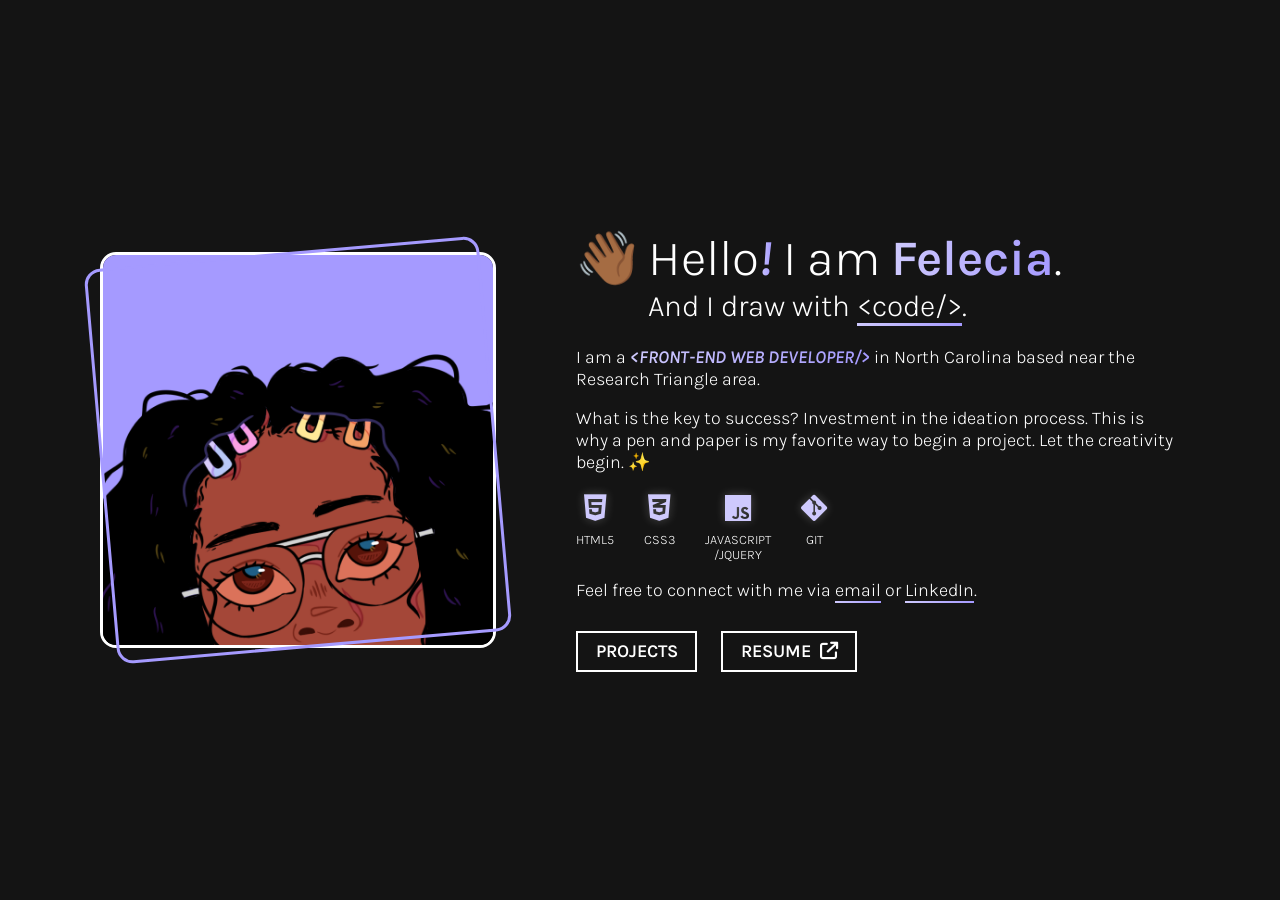
==== commit 74492a0c: "Add projects section; CSS tweaks" ====
--- a/index.html
+++ b/index.html
@@ -36,7 +36,7 @@
             style="display:none;visibility:hidden"></iframe></noscript>
     <!-- End Google Tag Manager (noscript) -->
 
-    <section class="container">
+    <section class="container container-about">
         <figure class="about__visuals">
             <span class="about__visuals-border">&nbsp;</span>
             <img src="/images/avatar.png" alt="Graphic of Felecia" class="about__visuals-img" />
@@ -92,11 +92,54 @@
                 <p>Feel free to connect with me via <a href="mailto:wilkins.fx@gmail.com">email</a> or <a
                         href="https://www.linkedin.com/in/wilkinsfelecia/" target="_blank">LinkedIn</a>.</p>
 
+                <a href="#projects" class="btn-outline btn-projects">Projects</a>
                 <a href="https://docs.google.com/document/d/1zybC9c34iI5S-Da6lhlMwvI03K6468CwRfnj0Cnmxrc/edit"
-                    target="_blank" class="btn-resume">Resume <i class="fa-solid fa-arrow-up-right-from-square"></i></a>
+                    target="_blank" class="btn-outline btn-resume">Resume <i
+                        class="fa-solid fa-arrow-up-right-from-square"></i></a>
             </div>
         </div>
     </section>
+
+    <section class="container container-projects hidden" id="projects">
+        <div class="heading">
+            <p>Find me on <a href="https://github.com/wilkinsfelecia/" target="_blank">GitHub</a> or <a
+                    href="https://codepen.io/wilkinsfelecia" target="_blank">CodePen</a>.</p>
+            <h2><span class="text-gradient">#</span>projects</h2>
+        </div>
+
+        <div class="row">
+            <div class="col-6">
+                <a href="https://wilkinsfelecia.github.io/calculate-the-average" class="has-image" target="_blank">
+                    <img src="./images/calculate-the-average.jpg" alt="Screenshot of Calculate the Average"
+                        loading="lazy" />
+                </a>
+            </div>
+
+            <div class="col-6">
+                <h3>Calculate the Average</h3>
+                <p>Aren't you fatigued from opening pre-installed calculator applications to determine the average of a
+                    set of numbers?
+                    <em>(No, no one has ever said that.)</em>
+                </p>
+
+                <p>The goal of this project was to create a web-based calculator that generates the sum and average of
+                    entered numbers.</p>
+
+                <ul class="tech-used">
+                    <li>HTML5</li>
+                    <li>SCSS</li>
+                    <li>ES6+</li>
+                </ul>
+                <a href="https://github.com/wilkinsfelecia/calculate-the-average" target="_blank"
+                    class="btn-outline">source code</a>
+                <a href="https://wilkinsfelecia.github.io/calculate-the-average" target="_blank"
+                    class="btn-outline">visit project</a>
+            </div>
+        </div>
+
+    </section>
+
+    <script src="./js/main.js"></script>
 </body>
 
 </html>
--- a/css/main.css
+++ b/css/main.css
@@ -4,6 +4,7 @@
   margin: 0;
   padding: 0;
   box-sizing: border-box;
+  scroll-behavior: smooth;
 }
 
 :root {
@@ -12,7 +13,6 @@
 }
 
 body {
-  background-color: #141414;
   color: #FFF;
   font-size: 1.8rem;
   font-weight: 300;
@@ -25,7 +25,8 @@
   display: inline-block;
   color: #FFF;
   text-decoration: none;
-  vertical-align: text-bottom;
+  vertical-align: text-top;
+  padding-bottom: 2px;
   position: relative;
   overflow: hidden;
 }
@@ -38,7 +39,7 @@
   width: 100%;
   height: 2.5px;
   background-color: #a59aff;
-  transition: all 1s;
+  transition: all 0.5s;
 }
 
 @supports ((-webkit-background-clip: text) or (background-clip: text)) {
@@ -52,7 +53,65 @@
 }
 a:hover:after,
 a:focus:after {
-  transform: translateX(20rem);
+  transform: translateX(101%);
+}
+
+a.btn-outline {
+  text-decoration: none;
+  text-transform: uppercase;
+  font-weight: 600;
+  border: 2px solid #FFF;
+  padding: 0.75rem 1.75rem;
+  margin-top: 1rem;
+  transition: all 0.25s;
+}
+a.btn-outline::after {
+  display: none;
+}
+a.btn-outline:not(:last-of-type) {
+  margin-right: 2rem;
+}
+a.btn-outline i {
+  margin-left: 0.5rem;
+  transition: all 0.25s;
+}
+a.btn-outline:hover {
+  background-color: rgba(255, 255, 255, 0.25);
+}
+a.btn-outline:hover i {
+  margin-left: 1.5rem;
+}
+
+a.btn-link {
+  font-weight: 600;
+  padding-bottom: 0.5rem;
+  transition: all 0.5s;
+}
+a.btn-link:after {
+  display: none;
+}
+a.btn-link:not(:last-of-type) {
+  margin-right: 3rem;
+}
+a.btn-link i {
+  margin-right: 0.5rem;
+  vertical-align: middle;
+}
+
+h1 {
+  font-size: 5rem;
+  font-weight: 300;
+}
+
+h2 {
+  font-size: 3rem;
+  font-weight: 300;
+}
+
+h3 {
+  font-size: 2.25rem;
+  font-weight: 300;
+  font-style: italic;
 }
 
 p {
@@ -134,21 +193,79 @@
     transform: rotate(0deg);
   }
 }
+.hidden {
+  display: none;
+}
+
+.row {
+  display: flex;
+  align-items: center;
+  gap: 4rem;
+}
+.row-reverse {
+  flex-direction: row-reverse;
+}
+.row ~ .row {
+  padding-top: 5rem;
+}
+.row:not(:last-of-type) {
+  border-bottom: 2px solid rgba(255, 255, 255, 0.25);
+  padding-bottom: 5rem;
+}
+
+.row .col-6 {
+  width: 50%;
+}
+
+@media screen and (max-width: 48em) {
+  body {
+    font-size: 1.6rem;
+  }
+  h1 {
+    font-size: 3.5rem;
+  }
+  h2 {
+    font-size: 2.5rem;
+  }
+  h3 {
+    font-size: 2rem;
+  }
+  a.btn-outline {
+    width: 100%;
+    text-align: center;
+  }
+  a.btn-outline:not(:last-of-type) {
+    margin-bottom: 0;
+  }
+  a.btn-link:not(:last-of-type) {
+    margin-bottom: 2rem;
+  }
+  .row {
+    flex-direction: column;
+    gap: 2rem;
+  }
+  .row [class^=col] {
+    width: 100%;
+  }
+}
 .container {
+  padding: 10rem;
+  min-height: 100vh;
+  height: auto;
+}
+
+.container-about {
+  background-color: #141414;
   display: flex;
   align-items: center;
   justify-content: center;
   -moz-column-gap: 8rem;
        column-gap: 8rem;
-  padding: 10rem;
-  height: 100vh;
 }
 
 .about__visuals {
   display: grid;
   place-items: center;
-  width: 42.1rem;
-  height: 42.1rem;
 }
 .about__visuals-border {
   grid-row: 1;
@@ -164,9 +281,9 @@
   grid-row: 1;
   grid-column: 1;
   border-radius: 1.6rem;
-  outline: 3px solid #FFF;
+  border: 3px solid #FFF;
   width: 100%;
-  height: 100%;
+  height: auto;
 }
 .about__visuals-caption {
   grid-row: 1;
@@ -224,14 +341,8 @@
 .about__heading .emoji {
   display: inline-block;
 }
-.about__heading-emoji,
-.about__heading h1 {
+.about__heading-emoji {
   font-size: 5rem;
-  font-weight: 300;
-}
-.about__heading h2 {
-  font-size: 3rem;
-  font-weight: 300;
 }
 .about__heading:hover .emoji {
   -webkit-animation-name: anim-wave;
@@ -263,33 +374,59 @@
   font-size: 1.3rem;
 }
 
-.btn-resume {
-  text-decoration: none;
+.container-projects {
+  background-color: #1b1b1b;
+}
+.container-projects .heading {
+  margin-bottom: 2rem;
+}
+.container-projects .heading p {
+  display: block;
+  font-size: 1.4rem;
+  margin: 0;
+}
+.container-projects a.has-image {
+  position: relative;
+  border-radius: 0.5rem;
+  line-height: 0;
+  padding-bottom: 0;
+}
+.container-projects a.has-image:before {
+  content: "";
+  position: absolute;
+  width: 100%;
+  height: 100%;
+  background-color: #a59aff;
+  mix-blend-mode: color;
+  filter: brightness(0.8);
+  transition: background-color 0.5s, mix-blend-mode 1s, filter 2s;
+}
+.container-projects a.has-image:after {
+  display: none;
+}
+.container-projects a.has-image:hover::before {
+  background-color: transparent;
+  filter: none;
+}
+.container-projects img {
+  width: auto;
+  max-width: 100%;
+  border-radius: 0.5rem;
+}
+.container-projects ul.tech-used {
+  list-style: none;
+  margin: 1rem 0;
+  font-size: 1.2rem;
+  font-family: monospace;
   text-transform: uppercase;
-  font-weight: 600;
-  border: 2px solid #FFF;
-  padding: 0.75rem 1.75rem;
-  margin-top: 1rem;
-  transition: all 0.25s;
-}
-.btn-resume::after {
-  display: none;
-}
-.btn-resume i {
-  margin-left: 0.5rem;
-  transition: all 0.25s;
-}
-.btn-resume:hover {
-  background-color: rgba(255, 255, 255, 0.25);
-}
-.btn-resume:hover i {
-  margin-left: 1.5rem;
-}
-
-@media screen and (max-width: 67.5em) {
+  display: flex;
+  flex-wrap: wrap;
+  gap: 2rem;
+}
+
+@media screen and (max-width: 48em) {
   .container {
     flex-direction: column;
-    text-align: center;
     height: auto;
     padding: 3rem;
   }
@@ -298,19 +435,17 @@
     height: 20rem;
   }
   .about__heading {
-    display: block;
     margin-top: 1.5rem;
   }
-  .about__heading h1 {
-    font-size: 3.5rem;
-  }
-  .about__heading h2 {
-    font-size: 2.5rem;
-  }
   .about__text {
-    width: auto;
-  }
-  .tech {
-    justify-content: center;
+    width: 100%;
+  }
+  .container-projects .heading p {
+    font-size: 1.4rem;
+  }
+}
+@media screen and (max-width: 25em) {
+  .about__heading {
+    flex-direction: row-reverse;
   }
 }
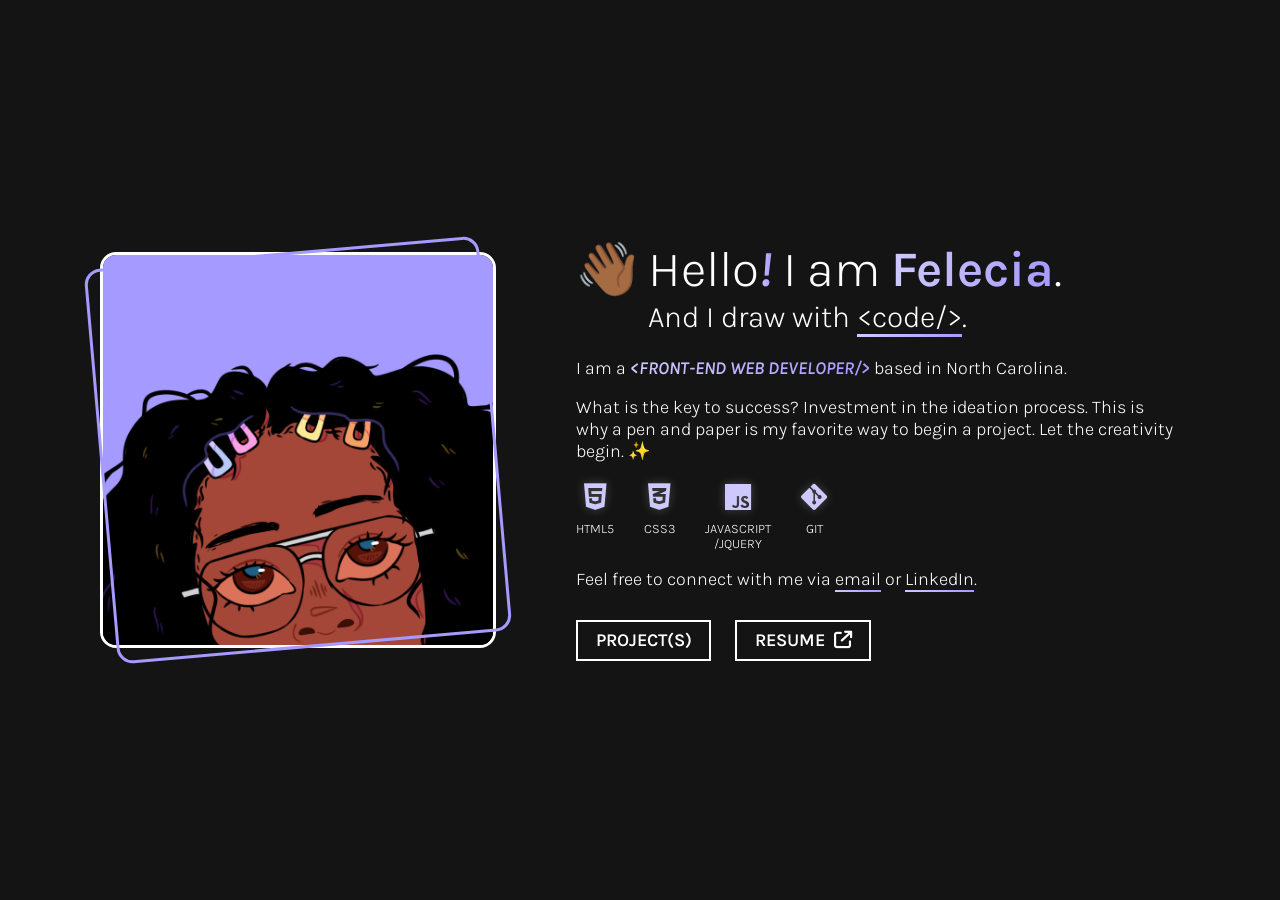
==== commit c9beb5c9: "Add scroll to top" ====
--- a/index.html
+++ b/index.html
@@ -58,8 +58,7 @@
             </div>
 
             <div>
-                <p>I am a <span class="text-gradient">&lt;FRONT-END WEB DEVELOPER/&gt;</span> in North Carolina based
-                    near the Research Triangle area.
+                <p>I am a <span class="text-gradient">&lt;FRONT-END WEB DEVELOPER/&gt;</span> based in North Carolina.
                 </p>
 
                 <p>
@@ -92,7 +91,7 @@
                 <p>Feel free to connect with me via <a href="mailto:wilkins.fx@gmail.com">email</a> or <a
                         href="https://www.linkedin.com/in/wilkinsfelecia/" target="_blank">LinkedIn</a>.</p>
 
-                <a href="#projects" class="btn-outline btn-projects">Projects</a>
+                <a href="#projects" class="btn-outline btn-projects">Project(s)</a>
                 <a href="https://docs.google.com/document/d/1zybC9c34iI5S-Da6lhlMwvI03K6468CwRfnj0Cnmxrc/edit"
                     target="_blank" class="btn-outline btn-resume">Resume <i
                         class="fa-solid fa-arrow-up-right-from-square"></i></a>
@@ -102,14 +101,14 @@
 
     <section class="container container-projects hidden" id="projects">
         <div class="heading">
-            <p>Find me on <a href="https://github.com/wilkinsfelecia/" target="_blank">GitHub</a> or <a
-                    href="https://codepen.io/wilkinsfelecia" target="_blank">CodePen</a>.</p>
+            <p>Find me on <a href="https://codepen.io/wilkinsfelecia" target="_blank">CodePen</a> or <a
+                    href="https://github.com/wilkinsfelecia/" target="_blank">GitHub</a>.</p>
             <h2><span class="text-gradient">#</span>projects</h2>
         </div>
 
         <div class="row">
             <div class="col-6">
-                <a href="https://wilkinsfelecia.github.io/calculate-the-average" class="has-image" target="_blank">
+                <a href="https://codepen.io/wilkinsfelecia/full/KKezZYd" class="has-image" target="_blank">
                     <img src="./images/calculate-the-average.jpg" alt="Screenshot of Calculate the Average"
                         loading="lazy" />
                 </a>
@@ -130,14 +129,13 @@
                     <li>SCSS</li>
                     <li>ES6+</li>
                 </ul>
-                <a href="https://github.com/wilkinsfelecia/calculate-the-average" target="_blank"
-                    class="btn-outline">source code</a>
-                <a href="https://wilkinsfelecia.github.io/calculate-the-average" target="_blank"
-                    class="btn-outline">visit project</a>
+                <a href="https://codepen.io/wilkinsfelecia/full/KKezZYd" target="_blank" class="btn-outline">view
+                    project</a>
             </div>
         </div>
+    </section>
 
-    </section>
+    <button class="scroll-to-top hidden"><i class="fa-solid fa-angle-up"></i></button>
 
     <script src="./js/main.js"></script>
 </body>
--- a/css/main.css
+++ b/css/main.css
@@ -13,6 +13,7 @@
 }
 
 body {
+  position: relative;
   color: #FFF;
   font-size: 1.8rem;
   font-weight: 300;
@@ -118,6 +119,31 @@
   margin: 1.75rem 0;
 }
 
+.scroll-to-top {
+  position: fixed;
+  bottom: 0;
+  right: 0;
+  width: 3rem;
+  height: 3rem;
+  margin: 2.5rem;
+  padding: 2rem;
+  font-size: 2.5rem;
+  display: flex;
+  align-items: center;
+  justify-content: center;
+  border: 0;
+  border-radius: 50%;
+  background-color: rgba(255, 255, 255, 0.25);
+  transition: all 0.25s;
+  cursor: pointer;
+}
+.scroll-to-top:hover, .scroll-to-top:focus {
+  transform: translateY(-0.25rem);
+}
+.scroll-to-top i {
+  color: #CEC9FD;
+}
+
 @-webkit-keyframes anim-pulsate {
   0% {
     transform: scale(1);
@@ -239,6 +265,9 @@
   }
   a.btn-link:not(:last-of-type) {
     margin-bottom: 2rem;
+  }
+  .scroll-to-top {
+    margin: 0.5rem;
   }
   .row {
     flex-direction: column;
